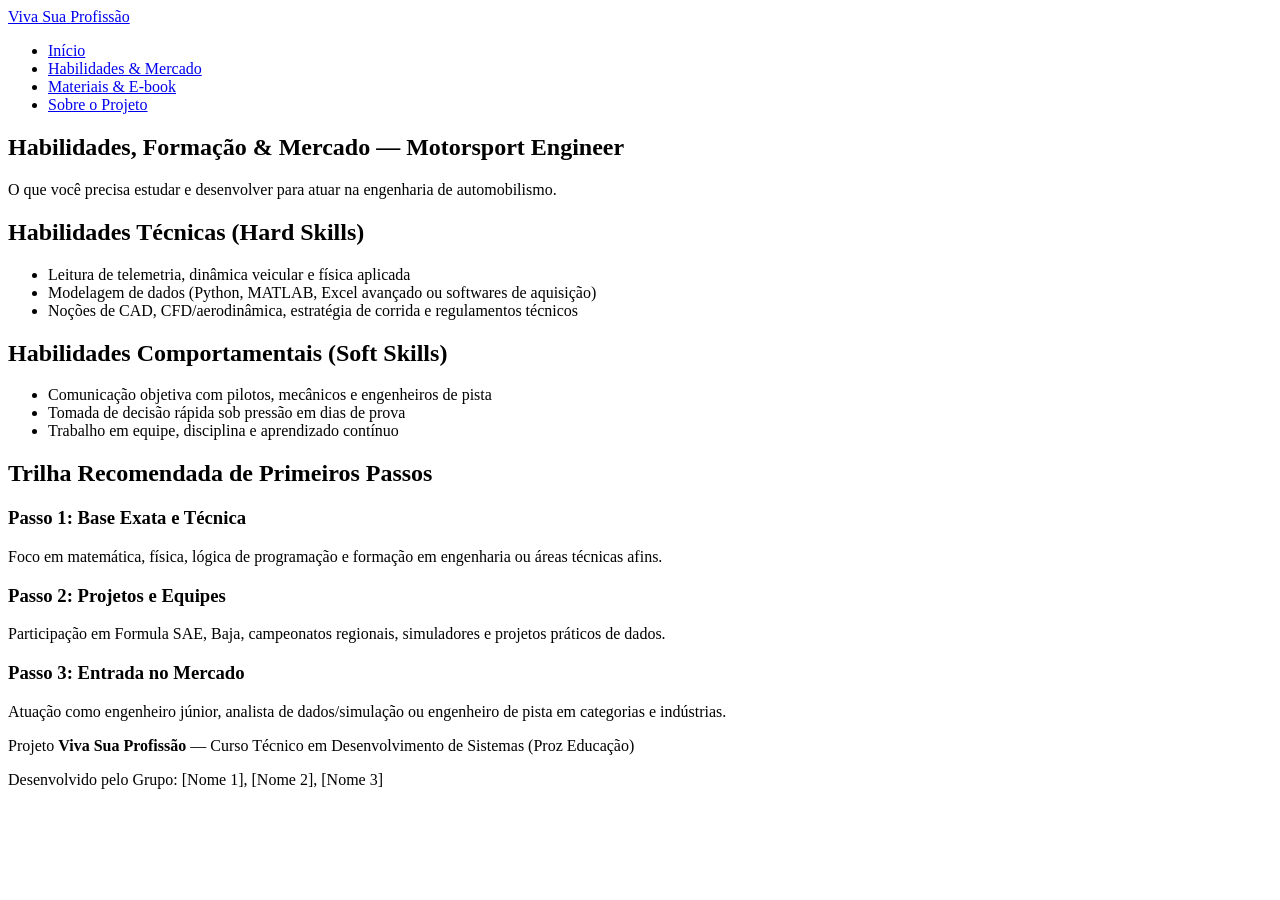
==== pages.html/habilidades.html @ 10b5f1b5 "Primeiro commit do site" ====
<!DOCTYPE html>
<html lang="pt-BR">
<head>
  <meta charset="UTF-8">
  <meta name="viewport" content="width=device-width, initial-scale=1.0">
  <title>Habilidades e Mercado | Motorsport Engineer</title>
  <meta name="description" content="Conheça as habilidades técnicas, comportamentais e o mercado de trabalho do Motorsport Engineer.">
  <link rel="stylesheet" href="../css/style.css">
</head>
<body>

  <header class="topo">
    <div class="container">
      <a href="../index.html" class="logo">Viva Sua <span>Profissão</span></a>
      <nav aria-label="Menu principal">
        <ul class="menu">
          <li><a href="../index.html">Início</a></li>
          <li><a href="habilidades.html" class="ativo">Habilidades & Mercado</a></li>
          <li><a href="materiais.html">Materiais & E-book</a></li>
          <li><a href="sobre.html">Sobre o Projeto</a></li>
        </ul>
      </nav>
    </div>
  </header>

  <main>
    <section class="cabecalho-pagina">
      <div class="container">
        <h1>Habilidades, Formação & Mercado — Motorsport Engineer</h1>
        <p>O que você precisa estudar e desenvolver para atuar na engenharia de automobilismo.</p>
      </div>
    </section>

    <section class="secao">
      <div class="container">
        <div class="grid-duas-colunas">
          <div class="card">
            <h2>Habilidades Técnicas (Hard Skills)</h2>
            <ul class="lista-simples">
              <li>Leitura de telemetria, dinâmica veicular e física aplicada</li>
              <li>Modelagem de dados (Python, MATLAB, Excel avançado ou softwares de aquisição)</li>
              <li>Noções de CAD, CFD/aerodinâmica, estratégia de corrida e regulamentos técnicos</li>
            </ul>
          </div>

          <div class="card">
            <h2>Habilidades Comportamentais (Soft Skills)</h2>
            <ul class="lista-simples">
              <li>Comunicação objetiva com pilotos, mecânicos e engenheiros de pista</li>
              <li>Tomada de decisão rápida sob pressão em dias de prova</li>
              <li>Trabalho em equipe, disciplina e aprendizado contínuo</li>
            </ul>
          </div>
        </div>
      </div>
    </section>

    <section class="secao secao-cinza">
      <div class="container">
        <h2>Trilha Recomendada de Primeiros Passos</h2>
        <div class="grid-cards">
          <article class="card">
            <h3>Passo 1: Base Exata e Técnica</h3>
            <p>Foco em matemática, física, lógica de programação e formação em engenharia ou áreas técnicas afins.</p>
          </article>
          <article class="card">
            <h3>Passo 2: Projetos e Equipes</h3>
            <p>Participação em Formula SAE, Baja, campeonatos regionais, simuladores e projetos práticos de dados.</p>
          </article>
          <article class="card">
            <h3>Passo 3: Entrada no Mercado</h3>
            <p>Atuação como engenheiro júnior, analista de dados/simulação ou engenheiro de pista em categorias e indústrias.</p>
          </article>
        </div>
      </div>
    </section>
  </main>

  <footer class="rodape">
    <div class="container">
      <p>Projeto <strong>Viva Sua Profissão</strong> — Curso Técnico em Desenvolvimento de Sistemas (Proz Educação)</p>
      <p class="creditos">Desenvolvido pelo Grupo: [Nome 1], [Nome 2], [Nome 3]</p>
    </div>
  </footer>

</body>
</html>
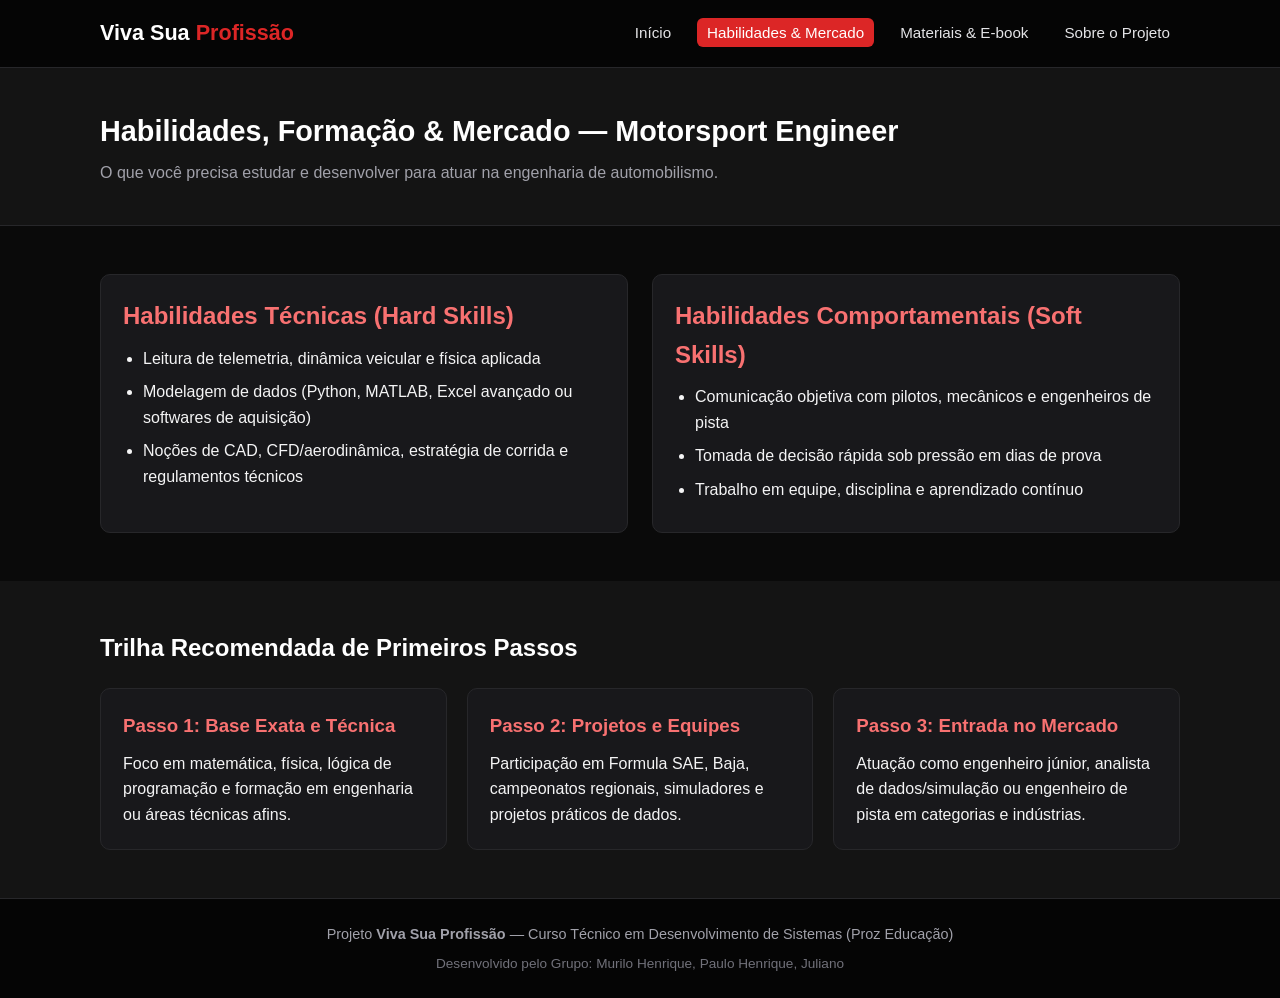
==== commit 739f99a2: "Aplica SEO on-page nas paginas" ====
--- a/pages.html/habilidades.html
+++ b/pages.html/habilidades.html
@@ -3,8 +3,8 @@
 <head>
   <meta charset="UTF-8">
   <meta name="viewport" content="width=device-width, initial-scale=1.0">
-  <title>Habilidades e Mercado | Motorsport Engineer</title>
-  <meta name="description" content="Conheça as habilidades técnicas, comportamentais e o mercado de trabalho do Motorsport Engineer.">
+  <title>Viva Sua Profissão | Engenheiro de Software para Automobilismo</title>
+  <meta name="description" content="Guia completo sobre Engenheiro de Software para Automobilismo: telemetria, análise de dados, simulação, sistemas embarcados, mercado de trabalho.">
   <link rel="stylesheet" href="../css/style.css">
 </head>
 <body>
@@ -79,7 +79,7 @@
   <footer class="rodape">
     <div class="container">
       <p>Projeto <strong>Viva Sua Profissão</strong> — Curso Técnico em Desenvolvimento de Sistemas (Proz Educação)</p>
-      <p class="creditos">Desenvolvido pelo Grupo: [Nome 1], [Nome 2], [Nome 3]</p>
+      <p class="creditos">Desenvolvido pelo Grupo: Murilo Henrique, Paulo Henrique, Juliano</p>
     </div>
   </footer>
 
--- a/css/style.css
+++ b/css/style.css
@@ -0,0 +1,314 @@
+/* =========================================================
+   TEMPLATE BASE — PROJETO VIVA SUA PROFISSÃO
+   Tema: Motorsport Engineer (Preto & Vermelho)
+   ========================================================= */
+
+:root {
+  --cor-primaria: #dc2626;        /* Vermelho principal */
+  --cor-primaria-escura: #991b1b; /* Vermelho escuro */
+  --cor-destaque: #ef4444;        /* Vermelho vivo para detalhes */
+  --cor-fundo: #0a0a0a;           /* Preto principal */
+  --cor-fundo-suave: #141414;     /* Cinza/preto suave */
+  --cor-card: #18181b;            /* Fundo dos cartões */
+  --cor-texto: #f4f4f5;           /* Texto claro */
+  --cor-texto-suave: #a1a1aa;     /* Texto secundário */
+  --cor-borda: #27272a;           /* Borda discreta */
+}
+
+/* Reset básico */
+* {
+  margin: 0;
+  padding: 0;
+  box-sizing: border-box;
+}
+
+body {
+  font-family: Arial, Helvetica, sans-serif;
+  color: var(--cor-texto);
+  background-color: var(--cor-fundo);
+  line-height: 1.6;
+}
+
+.container {
+  width: 90%;
+  max-width: 1080px;
+  margin: 0 auto;
+}
+
+/* Cabeçalho e Navegação */
+.topo {
+  background-color: #050505;
+  color: #ffffff;
+  padding: 16px 0;
+  border-bottom: 1px solid var(--cor-borda);
+}
+
+.topo .container {
+  display: flex;
+  justify-content: space-between;
+  align-items: center;
+  flex-wrap: wrap;
+  gap: 12px;
+}
+
+.logo {
+  color: #ffffff;
+  text-decoration: none;
+  font-size: 1.35rem;
+  font-weight: bold;
+}
+
+.logo span {
+  color: var(--cor-primaria);
+}
+
+.menu {
+  list-style: none;
+  display: flex;
+  gap: 16px;
+  flex-wrap: wrap;
+}
+
+.menu a {
+  color: #e4e4e7;
+  text-decoration: none;
+  font-size: 0.95rem;
+  padding: 6px 10px;
+  border-radius: 6px;
+  transition: background-color 0.2s;
+}
+
+.menu a:hover,
+.menu a.ativo {
+  background-color: var(--cor-primaria);
+  color: #ffffff;
+}
+
+/* Hero (Banner Inicial — único gradiente suave) */
+.hero {
+  background: linear-gradient(135deg, #09090b 0%, #450a0a 100%);
+  color: #ffffff;
+  padding: 60px 0;
+  border-bottom: 1px solid var(--cor-borda);
+}
+
+.etiqueta {
+  display: inline-block;
+  background-color: rgba(220, 38, 38, 0.2);
+  border: 1px solid var(--cor-primaria);
+  color: #fca5a5;
+  padding: 4px 12px;
+  border-radius: 999px;
+  font-size: 0.82rem;
+  font-weight: bold;
+  margin-bottom: 14px;
+}
+
+.card .etiqueta {
+  background-color: rgba(220, 38, 38, 0.16);
+  color: #f87171;
+}
+
+.hero h1 {
+  font-size: 2.1rem;
+  margin-bottom: 14px;
+  max-width: 720px;
+}
+
+.hero p {
+  font-size: 1.08rem;
+  max-width: 680px;
+  margin-bottom: 24px;
+  color: #e4e4e7;
+}
+
+.botoes-hero {
+  display: flex;
+  gap: 12px;
+  flex-wrap: wrap;
+}
+
+/* Botões */
+.btn {
+  display: inline-block;
+  padding: 11px 20px;
+  border-radius: 8px;
+  text-decoration: none;
+  font-weight: bold;
+  font-size: 0.95rem;
+  border: none;
+  cursor: pointer;
+}
+
+.btn-primario {
+  background-color: var(--cor-primaria);
+  color: #ffffff;
+}
+
+.btn-primario:hover {
+  background-color: var(--cor-primaria-escura);
+}
+
+.secao .btn-primario,
+.card .btn-primario {
+  background-color: var(--cor-primaria);
+  color: #ffffff;
+}
+
+.btn-secundario {
+  background-color: transparent;
+  color: #ffffff;
+  border: 2px solid var(--cor-primaria);
+}
+
+.btn-secundario:hover {
+  background-color: rgba(220, 38, 38, 0.15);
+}
+
+/* Cabeçalho das Páginas Internas */
+.cabecalho-pagina {
+  background-color: var(--cor-fundo-suave);
+  padding: 40px 0;
+  border-bottom: 1px solid var(--cor-borda);
+}
+
+.cabecalho-pagina h1 {
+  font-size: 1.8rem;
+  color: #ffffff;
+  margin-bottom: 6px;
+}
+
+.cabecalho-pagina p {
+  color: var(--cor-texto-suave);
+}
+
+/* Seções e Grids */
+.secao {
+  padding: 48px 0;
+}
+
+.secao-cinza {
+  background-color: var(--cor-fundo-suave);
+}
+
+.secao-destaque {
+  background-color: #111111;
+  color: #ffffff;
+  text-align: center;
+  border-top: 2px solid var(--cor-primaria);
+  border-bottom: 2px solid var(--cor-primaria);
+}
+
+.secao-destaque p {
+  max-width: 640px;
+  margin: 10px auto 22px;
+  color: var(--cor-texto-suave);
+}
+
+.secao h2 {
+  font-size: 1.5rem;
+  margin-bottom: 8px;
+  color: #ffffff;
+}
+
+.secao-destaque h2 {
+  color: #ffffff;
+}
+
+.subtitulo {
+  color: var(--cor-texto-suave);
+  margin-bottom: 24px;
+}
+
+.grid-cards {
+  display: grid;
+  grid-template-columns: repeat(auto-fit, minmax(260px, 1fr));
+  gap: 20px;
+  margin-top: 20px;
+}
+
+.grid-duas-colunas {
+  display: grid;
+  grid-template-columns: repeat(auto-fit, minmax(300px, 1fr));
+  gap: 24px;
+}
+
+.card {
+  background-color: var(--cor-card);
+  border: 1px solid var(--cor-borda);
+  border-radius: 10px;
+  padding: 22px;
+}
+
+.card h2,
+.card h3 {
+  color: #f87171;
+  margin-bottom: 10px;
+}
+
+.card p + p {
+  margin-top: 10px;
+}
+
+.lista-simples {
+  padding-left: 20px;
+  margin-top: 10px;
+}
+
+.lista-simples li {
+  margin-bottom: 8px;
+}
+
+/* Caixa reservada para Banner */
+.caixa-banner {
+  border: 2px dashed var(--cor-primaria);
+  background-color: var(--cor-card);
+  border-radius: 10px;
+  padding: 48px 20px;
+  text-align: center;
+  color: var(--cor-texto-suave);
+}
+
+.caixa-banner img {
+  max-width: 100%;
+  height: auto;
+  border-radius: 8px;
+}
+
+/* Formulário simulado da Landing Page */
+.form-simulado {
+  display: flex;
+  flex-direction: column;
+  gap: 10px;
+  margin-top: 14px;
+}
+
+.form-simulado label {
+  font-weight: bold;
+  font-size: 0.9rem;
+}
+
+.form-simulado input {
+  padding: 10px;
+  border: 1px solid var(--cor-borda);
+  background-color: #09090b;
+  color: #ffffff;
+  border-radius: 6px;
+  font-size: 0.95rem;
+}
+
+/* Rodapé */
+.rodape {
+  background-color: #050505;
+  color: #a1a1aa;
+  text-align: center;
+  padding: 24px 0;
+  font-size: 0.9rem;
+  border-top: 1px solid var(--cor-borda);
+}
+
+.rodape .creditos {
+  margin-top: 6px;
+  font-size: 0.85rem;
+  color: #71717a;
+}
